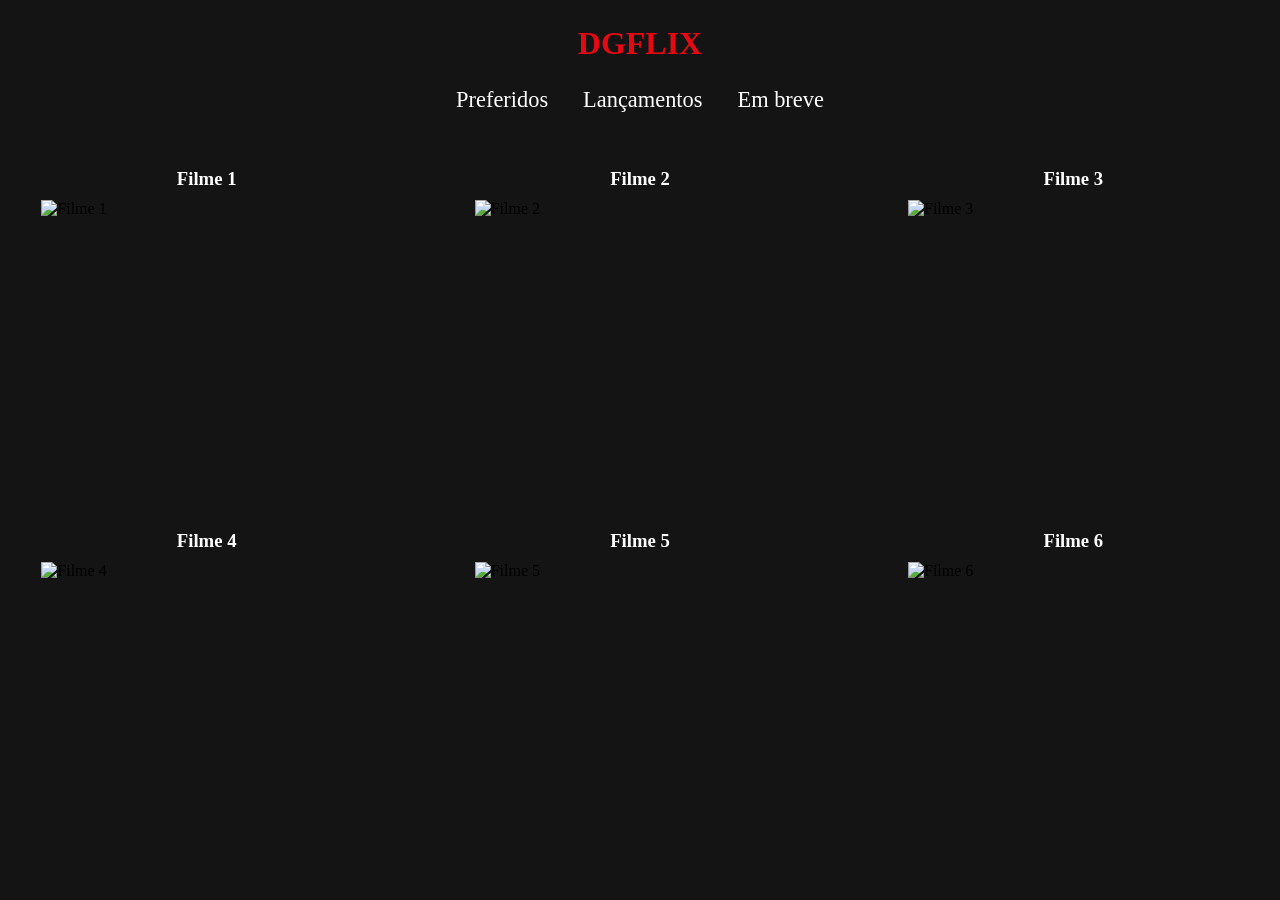
==== index.html @ 611322a6 "Organização do catalogo grid layout" ====
<!DOCTYPE html>
<html lang="pt-br">
<head>
    <meta charset="UTF-8">
    <meta name="viewport" content="width=device-width, initial-scale=1.0">
    <title>Biblioteca Filmes</title>
    <link rel="stylesheet" href="estilos/style.css">
    
</head>
<body>
    

    <header>
        <h1>DGFLIX </h1>

        <nav>
            <ul>
                <li><a href="#">Preferidos</a></li>
                <li><a href="#">Lançamentos</a></li>
                <li><a href="#">Em breve</a></li>
            </ul>
            
        </nav>
    </header>

    <main>
        <section class="catalogo">

            <article>
                <h3>Filme 1</h3>

                <img src="https://picsum.photos/200/300?random=1" alt="Filme 1">

            </article>

           

            <article>
                
                 <h3>Filme 2</h3>

                <img src="https://picsum.photos/200/300?random=2" alt="Filme 2">
                

            </article>


                <article>
                    <h3>Filme 3</h3>
                    <img src="https://picsum.photos/200/300?random=3" alt="Filme 3">
                </article>

            <article>
                
                 <h3>Filme 4</h3>

                <img src="https://picsum.photos/200/300?random=4" alt="Filme 4">
            </article>
                
            <article>
                
                    <h3>Filme 5</h3>
                     <img src="https://picsum.photos/200/300?random=5" alt="Filme 5">

            </article>
               

                

            <article>
                 <h3>Filme 6</h3>

                 <img src="https://picsum.photos/200/300?random=6" alt="Filme 6">
            </article>
                
           
        </section>

        <section class="destaques">

        </section>
    </main>

    <footer>
        
    </footer>
    <script src="javascript.js">

    </script>
</body>
</html>
---- estilos/style.css ----
*{
    margin: 0px;
    padding: 0px;
    box-sizing: border-box;
}

:root{
    --netflix-vermelho: #E50914;
    --fundo-escuro: #141414;
    --preto: #000000;
    --texto-claro: #FFFFFF;
    --cinza-claro: #B3B3B3;
}

body{
background-color: var(--fundo-escuro);
}

header{
    margin-top: 25px;
    
}

h1{
    text-align: center;
    color: var(--netflix-vermelho);

}

nav ul {
    
    list-style: none;
    display: flex;
    justify-content: center;
    margin-top: 20px;
    gap: 15px;
    color: black;
    

    
}

nav a{
    color: var(--texto-claro);
    text-decoration: none;
    display: inline-block;
    transition-duration: 0.6s;
    padding: 5px 10px;
    font-size: 1.4em;
}

nav a:hover{
    
    background-color: var(--netflix-vermelho);
    transform: translateY(-3px);
    border-radius: 20px;
    
}

h3 {
    padding: 10px;
    text-align: center;
    color: var(--texto-claro);
    
}

.catalogo{

    display: grid;
    grid-template-columns: repeat(3, 1fr);
    gap:  20px;
    margin-top: 40px;
   
}

.catalogo img{
    width: 80%;
    height: 300px;
    object-fit: cover;
    display: block;
    margin: 0 auto;
}
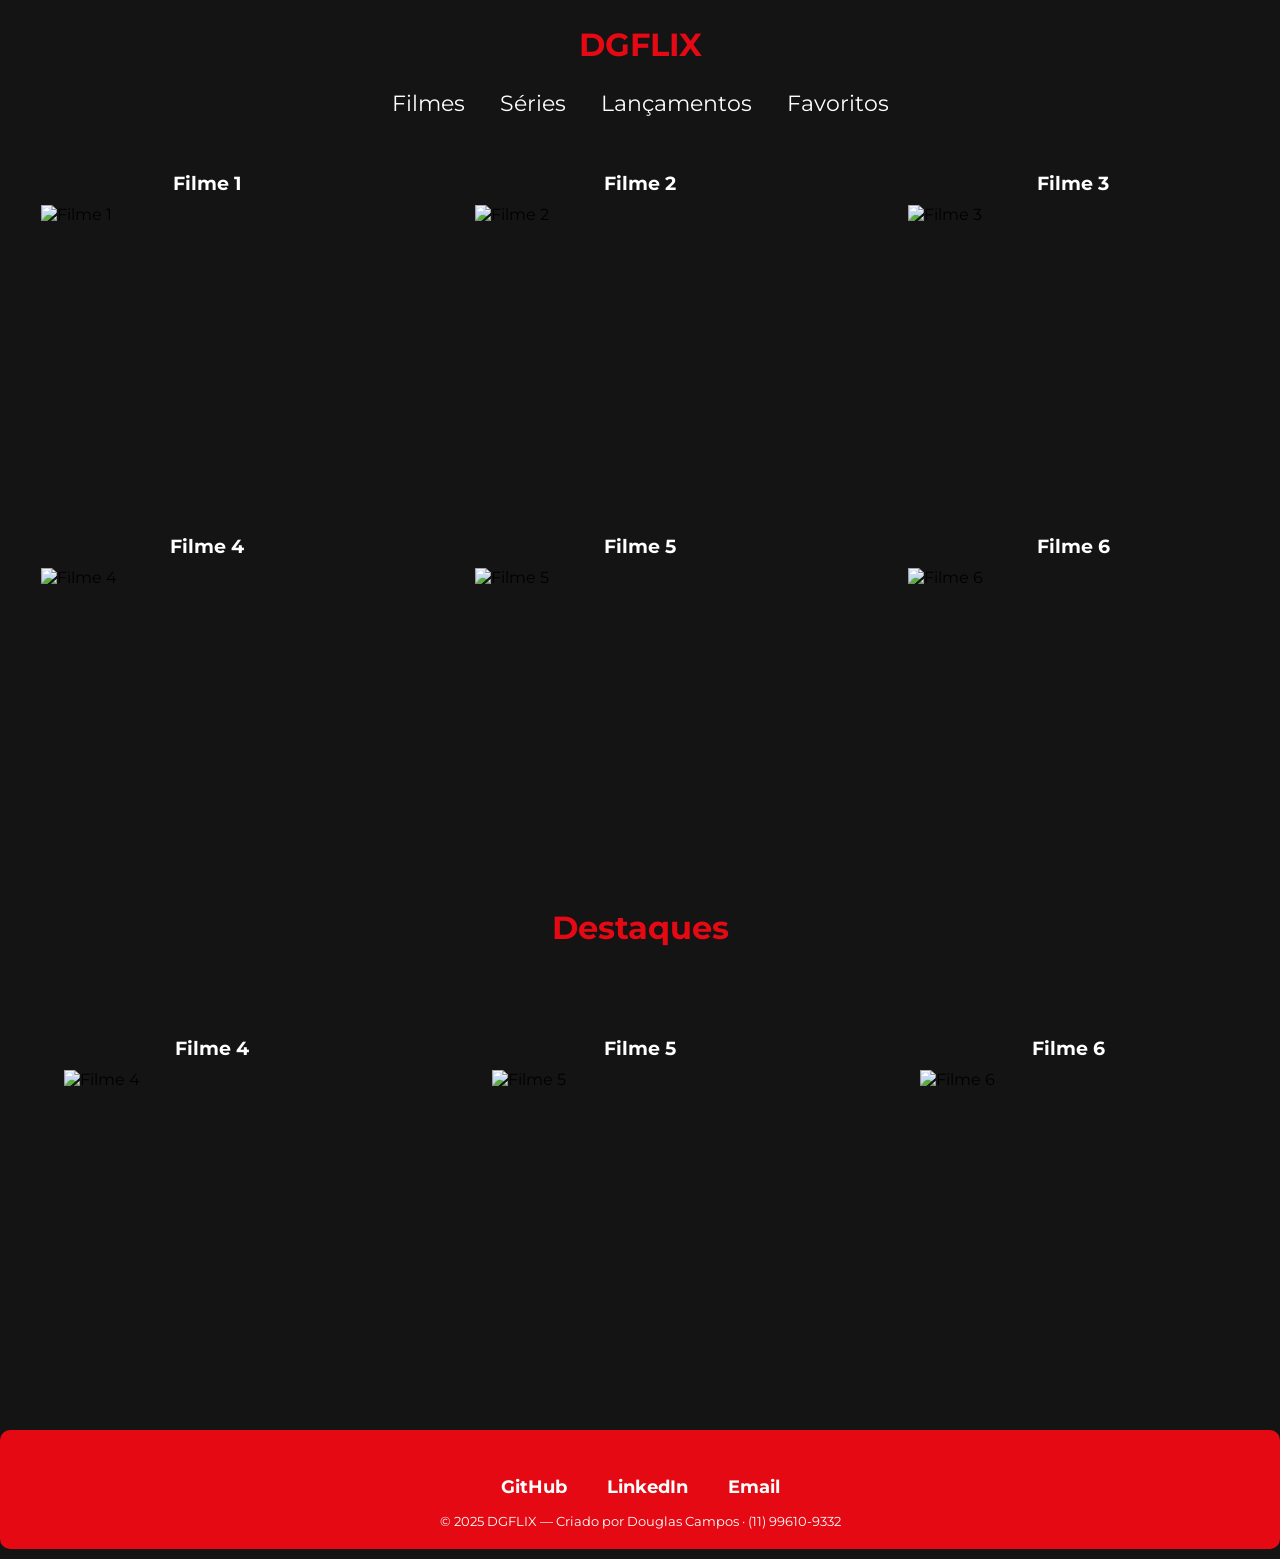
==== commit 7e3a1d01: "Criação dos destaques e rodapé" ====
--- a/index.html
+++ b/index.html
@@ -5,6 +5,8 @@
     <meta name="viewport" content="width=device-width, initial-scale=1.0">
     <title>Biblioteca Filmes</title>
     <link rel="stylesheet" href="estilos/style.css">
+    <link rel="preconnect" href="https://fonts.googleapis.com">
+    <link href="https://fonts.googleapis.com/css2?family=Montserrat:wght@400;700&display=swap" rel="stylesheet">
     
 </head>
 <body>
@@ -15,9 +17,10 @@
 
         <nav>
             <ul>
-                <li><a href="#">Preferidos</a></li>
+                <li><a href="#">Filmes</a></li>
+                <li><a href="#">Séries</a></li>
                 <li><a href="#">Lançamentos</a></li>
-                <li><a href="#">Em breve</a></li>
+                <li><a href="#">Favoritos</a></li>
             </ul>
             
         </nav>
@@ -76,13 +79,51 @@
            
         </section>
 
+        <h2>Destaques</h2>
+
         <section class="destaques">
+
+            
+
+            <article>
+                
+                <h3>Filme 4</h3>
+                <img src="https://picsum.photos/200/300?random=4" alt="Filme 4">
+
+            </article>
+                
+            <article>
+                
+                    <h3>Filme 5</h3>
+                     <img src="https://picsum.photos/200/300?random=5" alt="Filme 5">
+
+            </article>
+               
+
+                
+
+            <article>
+                 <h3>Filme 6</h3>
+
+                 <img src="https://picsum.photos/200/300?random=6" alt="Filme 6">
+            </article>
 
         </section>
     </main>
 
     <footer>
-        
+        <nav>
+        <footer>
+        <nav>
+            <ul>
+                <li><a href="https://github.com/Douglas20033/Biblioteca_filmes" target="_blank">GitHub</a></li>
+                <li><a href="https://www.linkedin.com/in/douglas-campos-66157b337/" target="_blank">LinkedIn</a></li>
+                <li><a href="mailto:camposdouglas01@gmail.com">Email</a></li>
+            </ul>
+        </nav>
+
+         <p>&copy; 2025 DGFLIX — Criado por Douglas Campos · (11) 99610-9332</p>
+    </footer>
     </footer>
     <script src="javascript.js">
 
--- a/estilos/style.css
+++ b/estilos/style.css
@@ -13,7 +13,8 @@
 }
 
 body{
-background-color: var(--fundo-escuro);
+    background-color: var(--fundo-escuro);
+    font-family: 'Montserrat', sans-serif;
 }
 
 header{
@@ -24,6 +25,7 @@
 h1{
     text-align: center;
     color: var(--netflix-vermelho);
+    font-weight: 700px;
 
 }
 
@@ -76,7 +78,89 @@
 .catalogo img{
     width: 80%;
     height: 300px;
+    aspect-ratio: 2/3;
     object-fit: cover;
     display: block;
     margin: 0 auto;
-}+}
+
+.catalogo article {
+    transition: 0.3s;
+    
+}
+
+.catalogo article:hover {
+    transform: translateY(-10px);
+   
+}
+
+h2{
+    color: var(--texto-claro);
+    text-align: center;
+    font-size: 2em;
+    padding: 40px;
+    color: var(--netflix-vermelho);
+    
+}
+
+.destaques{
+    display: grid;
+    grid-template-columns: repeat(3, 1fr);
+    gap:  5px;
+    margin-top: 40px;
+   
+   
+}
+
+.destaques img{
+    width: 70%;
+    height: 300px;
+    object-fit: cover;
+    display: block;
+    margin: 0 auto;
+    margin-bottom: 50px;
+}
+
+.destaques article {
+    transition: 0.3s;
+    
+}
+
+.destaques article:hover {
+    transform: translateY(-10px);
+   
+}
+
+footer {
+    background-color: var(--netflix-vermelho);
+    color: var(--texto-claro);
+    padding: 5px;
+    text-align: center;
+    margin-top: 10px;
+    margin-bottom: 10px;
+    font-size: 0.9em;
+    border-radius: 10px 10px 10px 10px;
+      
+}
+
+footer ul {
+    list-style: none;
+    display: flex;
+    justify-content: center;
+    gap: 20px;
+    margin-bottom: 10px;
+}
+
+footer a {
+    color: var(--texto-claro);
+    text-decoration: none;
+    font-weight: bolder ;
+}
+
+footer a:hover {
+    text-decoration: underline;
+}
+
+.contatos {
+    margin-bottom: 15px;
+}
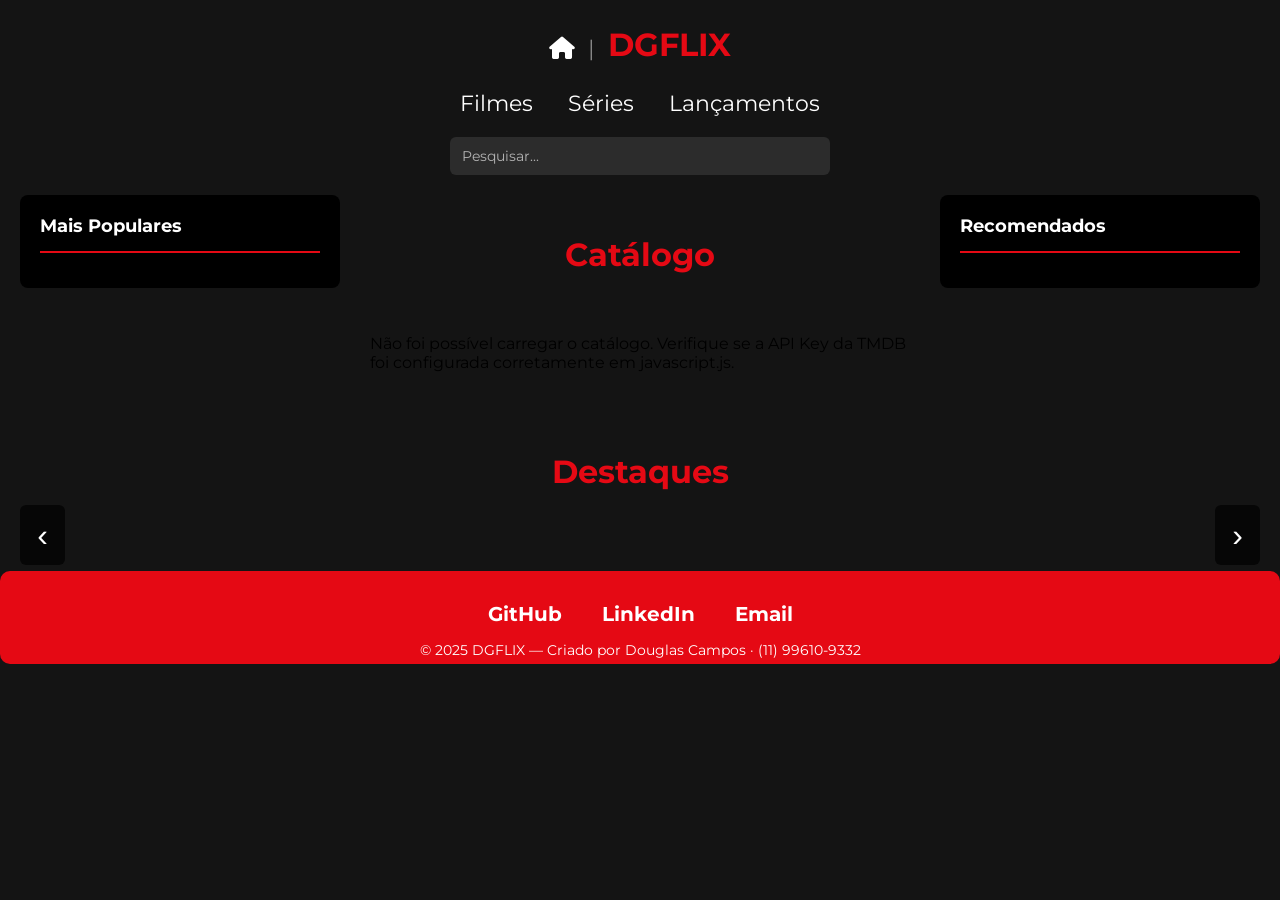
==== commit fa8b78c7: "Integra catálogo com a API da TMDB e ajusta layout responsivo Substitui os dados fake por filmes/sér" ====
--- a/index.html
+++ b/index.html
@@ -3,117 +3,67 @@
 <head>
     <meta charset="UTF-8">
     <meta name="viewport" content="width=device-width, initial-scale=1.0">
-    <title>Biblioteca Filmes</title>
-    <link rel="stylesheet" href="estilos/style.css">
+    <title>DGFLIX — Início</title>
     <link rel="preconnect" href="https://fonts.googleapis.com">
     <link href="https://fonts.googleapis.com/css2?family=Montserrat:wght@400;700&display=swap" rel="stylesheet">
-    
+    <link rel="stylesheet" href="https://cdnjs.cloudflare.com/ajax/libs/font-awesome/6.5.1/css/all.min.css">
+    <link rel="stylesheet" href="estilos/style.css">
 </head>
 <body>
-    
 
+    <!-- ===== CABEÇALHO ===== -->
     <header>
-        <h1>DGFLIX </h1>
-
-        <nav>
-            <ul>
-                <li><a href="#">Filmes</a></li>
-                <li><a href="#">Séries</a></li>
-                <li><a href="#">Lançamentos</a></li>
-                <li><a href="#">Favoritos</a></li>
-            </ul>
-            
-        </nav>
+        <h1>
+            <a href="index.html" class="btn-home"><i class="fa-solid fa-house"></i></a>
+            <span class="separador">|</span>
+            DGFLIX
+        </h1>
+        <div class="header-centro">
+            <nav>
+                <ul>
+                    <li><a href="filmes.html">Filmes</a></li>
+                    <li><a href="series.html">Séries</a></li>
+                    <li><a href="lancamentos.html">Lançamentos</a></li>
+                </ul>
+            </nav>
+            <div class="busca">
+                <input type="text" id="campo-busca" placeholder="Pesquisar...">
+            </div>
+        </div>
     </header>
 
-    <main>
-        <section class="catalogo">
+    <!-- ===== LAYOUT DE 3 COLUNAS ===== -->
+    <div class="layout-filmes">
 
-            <article>
-                <h3>Filme 1</h3>
+        <aside class="sidebar">
+            <h3 class="titulo-sidebar">Mais Populares</h3>
+            <div id="sidebar-populares"></div>
+        </aside>
 
-                <img src="https://picsum.photos/200/300?random=1" alt="Filme 1">
+        <main class="conteudo-principal">
+            <h2>Catálogo</h2>
+            <section class="catalogo-secundario" id="grade-catalogo"></section>
+        </main>
 
-            </article>
+        <aside class="sidebar">
+            <h3 class="titulo-sidebar">Recomendados</h3>
+            <div id="sidebar-recomendados"></div>
+        </aside>
 
-           
+    </div>
 
-            <article>
-                
-                 <h3>Filme 2</h3>
+    <!-- ===== FAIXA DE DESTAQUES (com setas) ===== -->
+    <section class="destaques-faixa">
+        <h2>Destaques</h2>
+        <div class="carrossel-wrapper">
+            <button class="seta seta-esquerda" id="seta-esq">‹</button>
+            <div class="carrossel" id="carrossel-destaques"></div>
+            <button class="seta seta-direita" id="seta-dir">›</button>
+        </div>
+    </section>
 
-                <img src="https://picsum.photos/200/300?random=2" alt="Filme 2">
-                
-
-            </article>
-
-
-                <article>
-                    <h3>Filme 3</h3>
-                    <img src="https://picsum.photos/200/300?random=3" alt="Filme 3">
-                </article>
-
-            <article>
-                
-                 <h3>Filme 4</h3>
-
-                <img src="https://picsum.photos/200/300?random=4" alt="Filme 4">
-            </article>
-                
-            <article>
-                
-                    <h3>Filme 5</h3>
-                     <img src="https://picsum.photos/200/300?random=5" alt="Filme 5">
-
-            </article>
-               
-
-                
-
-            <article>
-                 <h3>Filme 6</h3>
-
-                 <img src="https://picsum.photos/200/300?random=6" alt="Filme 6">
-            </article>
-                
-           
-        </section>
-
-        <h2>Destaques</h2>
-
-        <section class="destaques">
-
-            
-
-            <article>
-                
-                <h3>Filme 4</h3>
-                <img src="https://picsum.photos/200/300?random=4" alt="Filme 4">
-
-            </article>
-                
-            <article>
-                
-                    <h3>Filme 5</h3>
-                     <img src="https://picsum.photos/200/300?random=5" alt="Filme 5">
-
-            </article>
-               
-
-                
-
-            <article>
-                 <h3>Filme 6</h3>
-
-                 <img src="https://picsum.photos/200/300?random=6" alt="Filme 6">
-            </article>
-
-        </section>
-    </main>
-
+    <!-- ===== RODAPÉ ===== -->
     <footer>
-        <nav>
-        <footer>
         <nav>
             <ul>
                 <li><a href="https://github.com/Douglas20033/Biblioteca_filmes" target="_blank">GitHub</a></li>
@@ -121,12 +71,9 @@
                 <li><a href="mailto:camposdouglas01@gmail.com">Email</a></li>
             </ul>
         </nav>
+        <p>&copy; 2025 DGFLIX — Criado por Douglas Campos · (11) 99610-9332</p>
+    </footer>
 
-         <p>&copy; 2025 DGFLIX — Criado por Douglas Campos · (11) 99610-9332</p>
-    </footer>
-    </footer>
-    <script src="javascript.js">
-
-    </script>
+    <script src="javascript.js"></script>
 </body>
 </html>
--- a/estilos/style.css
+++ b/estilos/style.css
@@ -1,136 +1,316 @@
-*{
-    margin: 0px;
-    padding: 0px;
+/* ===================== RESET ===================== */
+* {
+    margin: 0;
+    padding: 0;
     box-sizing: border-box;
 }
 
-:root{
+/* ===================== VARIÁVEIS ===================== */
+:root {
     --netflix-vermelho: #E50914;
     --fundo-escuro: #141414;
     --preto: #000000;
     --texto-claro: #FFFFFF;
     --cinza-claro: #B3B3B3;
-}
-
-body{
+
+    --sec-colunas: repeat(auto-fill, minmax(260px, 1fr));
+    --sec-proporcao: 3 / 4;
+    --sec-gap: 24px;
+    --sec-padding-lateral: 40px;
+    --sec-borda: 8px;
+    --sec-largura-max: 1100px;
+
+    --largura-max-layout: 1500px;
+    --sidebar-largura: 320px;
+
+    --carrossel-card: 300px;
+}
+
+/* ===================== BASE ===================== */
+body {
     background-color: var(--fundo-escuro);
     font-family: 'Montserrat', sans-serif;
 }
 
-header{
+/* ===================== CABEÇALHO / MENU ===================== */
+header {
     margin-top: 25px;
-    
-}
-
-h1{
+    text-align: center;
+}
+
+h1 {
     text-align: center;
     color: var(--netflix-vermelho);
-    font-weight: 700px;
-
+    font-weight: 700;
+}
+
+.btn-home {
+    color: var(--texto-claro);
+    text-decoration: none;
+    font-size: 0.7em;
+    transition: 0.3s;
+}
+
+.btn-home:hover {
+    color: var(--netflix-vermelho);
+}
+
+.separador {
+    color: var(--cinza-claro);
+    font-weight: 300;
+    margin: 0 5px;
+    font-size: 0.7em;
+}
+
+.header-centro {
+    display: inline-block;
+    margin: 0 auto;
 }
 
 nav ul {
-    
     list-style: none;
     display: flex;
     justify-content: center;
     margin-top: 20px;
     gap: 15px;
-    color: black;
-    
-
-    
-}
-
-nav a{
+}
+
+nav a {
     color: var(--texto-claro);
     text-decoration: none;
     display: inline-block;
-    transition-duration: 0.6s;
+    transition: 0.6s;
     padding: 5px 10px;
     font-size: 1.4em;
 }
 
-nav a:hover{
-    
+nav a:hover {
     background-color: var(--netflix-vermelho);
     transform: translateY(-3px);
     border-radius: 20px;
-    
-}
-
-h3 {
-    padding: 10px;
-    text-align: center;
-    color: var(--texto-claro);
-    
-}
-
-.catalogo{
-
-    display: grid;
-    grid-template-columns: repeat(3, 1fr);
-    gap:  20px;
-    margin-top: 40px;
-   
-}
-
-.catalogo img{
-    width: 80%;
-    height: 300px;
-    aspect-ratio: 2/3;
-    object-fit: cover;
-    display: block;
-    margin: 0 auto;
-}
-
-.catalogo article {
-    transition: 0.3s;
-    
-}
-
-.catalogo article:hover {
-    transform: translateY(-10px);
-   
-}
-
-h2{
-    color: var(--texto-claro);
+}
+
+/* ===================== BARRA DE PESQUISA ===================== */
+.busca {
+    margin-top: 15px;
+}
+
+.busca input {
+    width: 100%;
+    padding: 10px 12px;
+    border: none;
+    border-radius: 6px;
+    background-color: rgba(255, 255, 255, 0.1);
+    color: var(--texto-claro);
+    font-family: 'Montserrat', sans-serif;
+    font-size: 0.9em;
+}
+
+.busca input::placeholder {
+    color: var(--cinza-claro);
+}
+
+.busca input:focus {
+    outline: 2px solid var(--netflix-vermelho);
+}
+
+/* ===================== TÍTULOS ===================== */
+h2 {
     text-align: center;
     font-size: 2em;
     padding: 40px;
     color: var(--netflix-vermelho);
-    
-}
-
-.destaques{
+}
+
+h3 {
+    padding: 10px;
+    text-align: center;
+    color: var(--texto-claro);
+}
+
+/* ===================== LAYOUT 3 COLUNAS ===================== */
+.layout-filmes {
     display: grid;
-    grid-template-columns: repeat(3, 1fr);
-    gap:  5px;
-    margin-top: 40px;
-   
-   
-}
-
-.destaques img{
-    width: 70%;
-    height: 300px;
+    grid-template-columns: var(--sidebar-largura) 1fr var(--sidebar-largura);
+    gap: 30px;
+    max-width: var(--largura-max-layout);
+    margin: 0 auto;
+    padding: 20px;
+}
+
+.sidebar {
+    background-color: var(--preto);
+    border-radius: 8px;
+    padding: 20px;
+    position: sticky;
+    top: 20px;
+    align-self: start;
+    height: fit-content;
+}
+
+.titulo-sidebar {
+    color: var(--texto-claro);
+    text-align: left;
+    padding: 0 0 15px 0;
+    font-size: 1.1em;
+    border-bottom: 2px solid var(--netflix-vermelho);
+    margin-bottom: 15px;
+}
+
+/* ===================== ITENS DA SIDEBAR ===================== */
+.item-popular {
+    display: flex;
+    flex-direction: column;
+    gap: 8px;
+    margin-bottom: 20px;
+}
+
+.item-popular img {
+    width: 100%;
+    height: 190px;
+    object-fit: cover;
+    border-radius: 6px;
+    flex-shrink: 0;
+}
+
+.item-info {
+    display: flex;
+    flex-direction: column;
+    gap: 4px;
+}
+
+.item-info h4 {
+    color: var(--texto-claro);
+    font-size: 0.85em;
+    font-weight: 700;
+}
+
+.item-meta {
+    display: flex;
+    gap: 10px;
+    align-items: center;
+    font-size: 0.75em;
+    color: var(--cinza-claro);
+}
+
+.nota {
+    background-color: rgba(255, 255, 255, 0.1);
+    padding: 2px 6px;
+    border-radius: 4px;
+    color: var(--texto-claro);
+}
+
+/* ===================== CATÁLOGO ===================== */
+.catalogo-secundario {
+    display: grid;
+    grid-template-columns: var(--sec-colunas);
+    gap: var(--sec-gap);
+    margin: 40px auto 0;
+    padding: 0 var(--sec-padding-lateral);
+    max-width: var(--sec-largura-max);
+}
+
+.layout-filmes .catalogo-secundario {
+    max-width: none;
+    margin: 20px 0 0;
+    padding: 0;
+}
+
+.catalogo-secundario img {
+    width: 100%;
+    aspect-ratio: var(--sec-proporcao);
     object-fit: cover;
     display: block;
+    border-radius: var(--sec-borda);
+}
+
+.catalogo-secundario article {
+    transition: 0.3s;
+    position: relative;
+}
+
+.catalogo-secundario article:hover {
+    transform: translateY(-10px);
+}
+
+/* ===================== FAIXA DE DESTAQUES + SETAS ===================== */
+.destaques-faixa {
+    max-width: var(--largura-max-layout);
     margin: 0 auto;
-    margin-bottom: 50px;
-}
-
-.destaques article {
+    padding: 20px;
+}
+
+.carrossel-wrapper {
+    position: relative;
+}
+
+.carrossel {
+    display: flex;
+    flex-wrap: nowrap;
+    gap: 15px;
+    overflow-x: auto;
+    scroll-behavior: smooth;
+    padding-bottom: 10px;
+    scrollbar-width: none;          /* esconde barra no Firefox */
+}
+
+.carrossel::-webkit-scrollbar {
+    display: none;                  /* esconde barra no Chrome/Safari/Edge */
+}
+
+.carrossel article {
+    flex: 0 0 var(--carrossel-card);
     transition: 0.3s;
-    
-}
-
-.destaques article:hover {
+}
+
+.carrossel article:hover {
     transform: translateY(-10px);
-   
-}
-
+}
+
+.carrossel img {
+    width: 100%;
+    aspect-ratio: 2 / 3;
+    object-fit: cover;
+    display: block;
+    border-radius: var(--sec-borda);
+}
+
+/* as setas */
+.seta {
+    position: absolute;
+    top: 40%;
+    transform: translateY(-50%);
+    background-color: rgba(0, 0, 0, 0.7);
+    color: var(--texto-claro);
+    border: none;
+    font-size: 2em;
+    width: 45px;
+    height: 60px;
+    cursor: pointer;
+    z-index: 2;
+    border-radius: 6px;
+    transition: 0.3s;
+}
+
+.seta:hover {
+    background-color: var(--netflix-vermelho);
+}
+
+.seta-esquerda { left: 0; }
+.seta-direita { right: 0; }
+
+/* animação de zoom que acontece ao clicar na seta */
+@keyframes pulse {
+    0%   { transform: scale(1); }
+    50%  { transform: scale(1.05); }
+    100% { transform: scale(1); }
+}
+
+.carrossel img.pulse {
+    animation: pulse 0.4s ease;
+}
+
+/* ===================== RODAPÉ ===================== */
 footer {
     background-color: var(--netflix-vermelho);
     color: var(--texto-claro);
@@ -139,8 +319,7 @@
     margin-top: 10px;
     margin-bottom: 10px;
     font-size: 0.9em;
-    border-radius: 10px 10px 10px 10px;
-      
+    border-radius: 10px;
 }
 
 footer ul {
@@ -154,13 +333,48 @@
 footer a {
     color: var(--texto-claro);
     text-decoration: none;
-    font-weight: bolder ;
+    font-weight: bolder;
 }
 
 footer a:hover {
     text-decoration: underline;
 }
 
-.contatos {
-    margin-bottom: 15px;
-}
+/* ===================== RESPONSIVIDADE ===================== */
+@media (max-width: 900px) {
+    .layout-filmes {
+        grid-template-columns: 1fr;
+    }
+
+    .sidebar {
+        display: none;
+    }
+
+    nav ul {
+        flex-wrap: wrap;
+    }
+
+    nav a {
+        font-size: 1em;
+    }
+}
+
+@media (max-width: 768px) {
+    :root {
+        --carrossel-card: 220px;
+    }
+}
+
+@media (max-width: 480px) {
+    :root {
+        --carrossel-card: 180px;
+    }
+
+    .catalogo-secundario {
+        grid-template-columns: 1fr;
+    }
+
+    .item-popular img {
+        height: 220px;
+    }
+}
